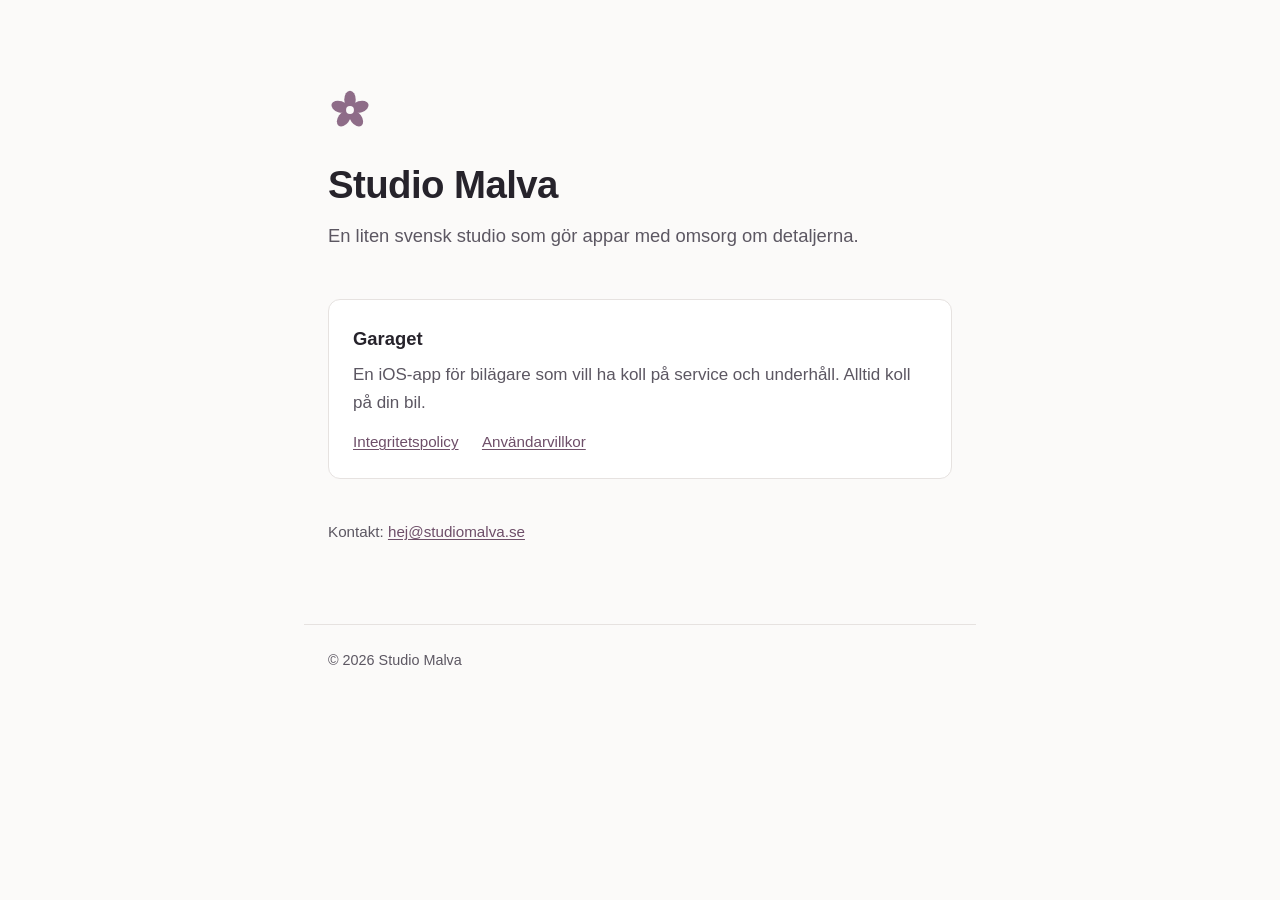
==== index.html @ b9447bf2 "Add files via upload" ====
<!DOCTYPE html>
<html lang="sv">
<head>
<meta charset="utf-8">
<meta name="viewport" content="width=device-width, initial-scale=1">
<title>Studio Malva</title>
<meta name="description" content="Studio Malva gör appar. Först ut: Garaget, en iOS-app för bilägare som vill ha koll på service och underhåll.">
<link rel="stylesheet" href="style.css">
<link rel="icon" href="data:image/svg+xml,%3Csvg xmlns='http://www.w3.org/2000/svg' viewBox='0 0 100 100'%3E%3Cg fill='%238E6C88'%3E%3Cellipse cx='50' cy='26' rx='13' ry='20'/%3E%3Cellipse cx='50' cy='26' rx='13' ry='20' transform='rotate(72 50 50)'/%3E%3Cellipse cx='50' cy='26' rx='13' ry='20' transform='rotate(144 50 50)'/%3E%3Cellipse cx='50' cy='26' rx='13' ry='20' transform='rotate(216 50 50)'/%3E%3Cellipse cx='50' cy='26' rx='13' ry='20' transform='rotate(288 50 50)'/%3E%3C/g%3E%3Ccircle cx='50' cy='50' r='9' fill='%23FBFAF9'/%3E%3C/svg%3E">
</head>
<body>
<main>
  <div class="hero">
    <svg class="flower" viewBox="0 0 100 100" role="img" aria-label="Studio Malvas märke, en stiliserad malvablomma">
      <g fill="#8E6C88">
        <ellipse cx="50" cy="26" rx="13" ry="20"/>
        <ellipse cx="50" cy="26" rx="13" ry="20" transform="rotate(72 50 50)"/>
        <ellipse cx="50" cy="26" rx="13" ry="20" transform="rotate(144 50 50)"/>
        <ellipse cx="50" cy="26" rx="13" ry="20" transform="rotate(216 50 50)"/>
        <ellipse cx="50" cy="26" rx="13" ry="20" transform="rotate(288 50 50)"/>
      </g>
      <circle cx="50" cy="50" r="9" fill="#FBFAF9"/>
    </svg>
    <h1>Studio Malva</h1>
    <p class="lead">En liten svensk studio som gör appar med omsorg om detaljerna.</p>
  </div>

  <div class="card">
    <h2>Garaget</h2>
    <p>En iOS-app för bilägare som vill ha koll på service och underhåll. Alltid koll på din bil.</p>
    <nav>
      <a href="integritetspolicy.html">Integritetspolicy</a>
      <a href="anvandarvillkor.html">Användarvillkor</a>
    </nav>
  </div>

  <p class="contact">Kontakt: <a href="mailto:hej@studiomalva.se">hej@studiomalva.se</a></p>
</main>
<footer class="site">
  © 2026 Studio Malva
</footer>
</body>
</html>
---- style.css ----
:root {
  --bg: #FBFAF9;
  --ink: #26232B;
  --ink-soft: #5C5762;
  --malva: #8E6C88;
  --malva-deep: #6E4F69;
  --line: #E6E2E0;
  --max: 42rem;
}

* { box-sizing: border-box; }

html { -webkit-text-size-adjust: 100%; }

body {
  margin: 0;
  background: var(--bg);
  color: var(--ink);
  font-family: -apple-system, BlinkMacSystemFont, "Segoe UI", Roboto, "Helvetica Neue", Arial, sans-serif;
  font-size: 1.0625rem;
  line-height: 1.65;
}

header.site {
  max-width: var(--max);
  margin: 0 auto;
  padding: 2.5rem 1.5rem 0;
  display: flex;
  align-items: center;
  gap: 0.6rem;
}

header.site a {
  display: flex;
  align-items: center;
  gap: 0.6rem;
  text-decoration: none;
  color: var(--ink);
}

.wordmark {
  font-size: 0.95rem;
  font-weight: 600;
  letter-spacing: 0.14em;
  text-transform: uppercase;
}

main {
  max-width: var(--max);
  margin: 0 auto;
  padding: 2rem 1.5rem 4rem;
}

h1 {
  font-size: 1.9rem;
  line-height: 1.25;
  font-weight: 700;
  letter-spacing: -0.015em;
  margin: 1.5rem 0 0.5rem;
}

h2 {
  font-size: 1.25rem;
  font-weight: 650;
  margin: 2.5rem 0 0.75rem;
}

h3 {
  font-size: 1.05rem;
  font-weight: 650;
  margin: 1.75rem 0 0.5rem;
}

p, li { color: var(--ink); }

.meta {
  color: var(--ink-soft);
  font-size: 0.9rem;
  margin: 0 0 2rem;
}

a { color: var(--malva-deep); text-decoration-thickness: 1px; text-underline-offset: 2px; }
a:hover { color: var(--malva); }
a:focus-visible { outline: 2px solid var(--malva); outline-offset: 2px; border-radius: 2px; }

hr {
  border: none;
  border-top: 1px solid var(--line);
  margin: 2.5rem 0;
}

ul { padding-left: 1.25rem; }
li { margin: 0.35rem 0; }

table {
  width: 100%;
  border-collapse: collapse;
  font-size: 0.9rem;
  margin: 1.25rem 0;
}

th, td {
  text-align: left;
  padding: 0.5rem 0.75rem 0.5rem 0;
  border-bottom: 1px solid var(--line);
  vertical-align: top;
}

th { font-weight: 650; color: var(--ink-soft); font-size: 0.8rem; letter-spacing: 0.05em; text-transform: uppercase; }

strong { font-weight: 650; }

footer.site {
  max-width: var(--max);
  margin: 0 auto;
  padding: 0 1.5rem 3rem;
  color: var(--ink-soft);
  font-size: 0.9rem;
  border-top: 1px solid var(--line);
  padding-top: 1.5rem;
}

footer.site nav { margin-top: 0.35rem; }
footer.site a { color: var(--ink-soft); }
footer.site a:hover { color: var(--malva-deep); }

/* Startsidan */
.hero { padding-top: 3.5rem; }
.hero .flower { width: 44px; height: 44px; margin-bottom: 1.25rem; }
.hero h1 { font-size: 2.4rem; margin: 0 0 0.75rem; }
.hero p.lead { font-size: 1.15rem; color: var(--ink-soft); max-width: 34rem; margin: 0; }

.card {
  margin-top: 3rem;
  padding: 1.5rem;
  border: 1px solid var(--line);
  border-radius: 12px;
  background: #fff;
}
.card h2 { margin: 0 0 0.4rem; font-size: 1.15rem; }
.card p { margin: 0 0 0.75rem; color: var(--ink-soft); }
.card nav { font-size: 0.95rem; }
.card nav a { margin-right: 1.25rem; }

.contact { margin-top: 2.5rem; font-size: 0.95rem; color: var(--ink-soft); }

@media (max-width: 480px) {
  body { font-size: 1rem; }
  .hero h1 { font-size: 2rem; }
  table { font-size: 0.8rem; }
  th, td { padding-right: 0.5rem; }
}

@media (prefers-reduced-motion: no-preference) {
  .hero .flower { transition: transform 0.4s ease; }
  .hero .flower:hover { transform: rotate(36deg); }
}
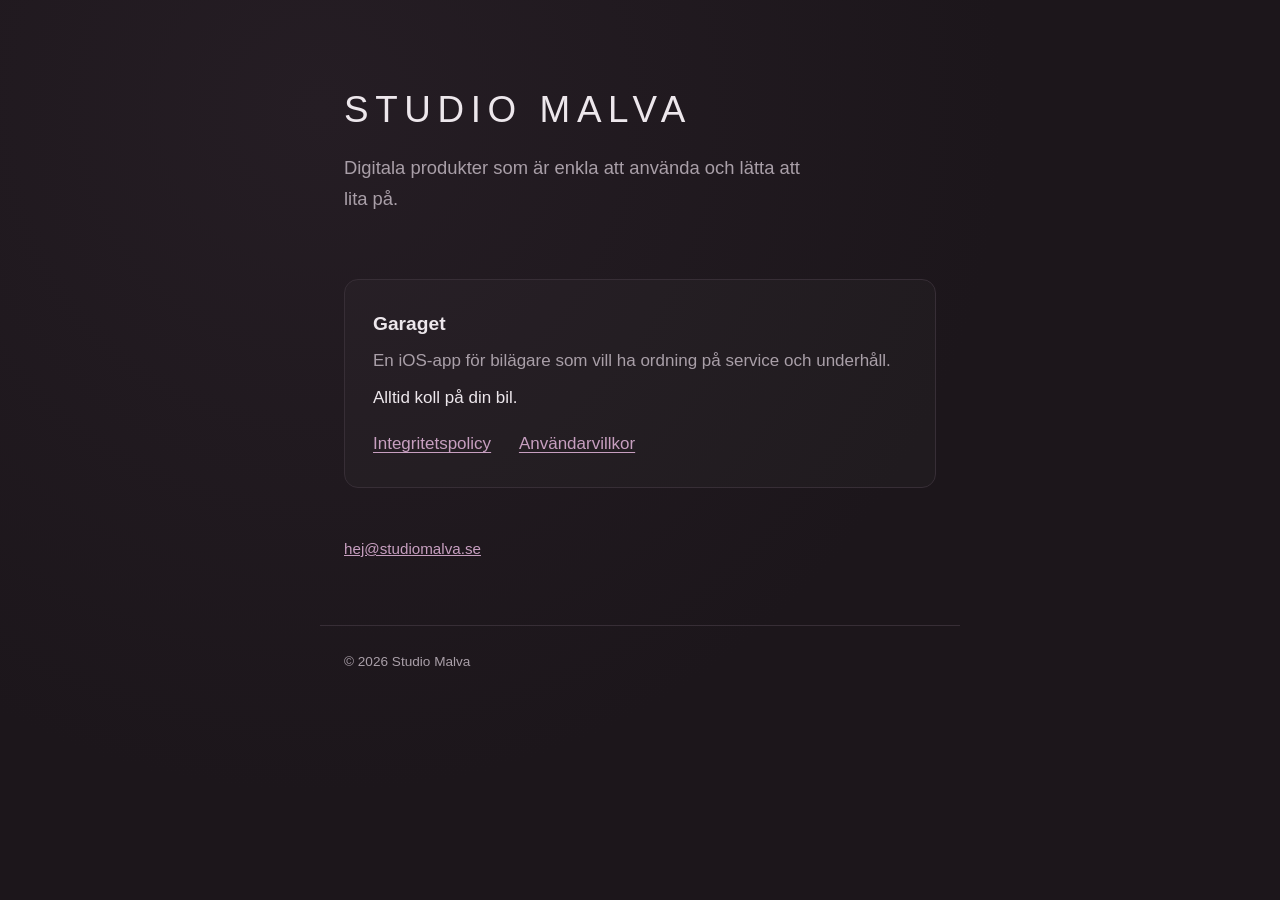
==== commit 6a349753: "Add files via upload" ====
--- a/index.html
+++ b/index.html
@@ -4,40 +4,82 @@
 <meta charset="utf-8">
 <meta name="viewport" content="width=device-width, initial-scale=1">
 <title>Studio Malva</title>
-<meta name="description" content="Studio Malva gör appar. Först ut: Garaget, en iOS-app för bilägare som vill ha koll på service och underhåll.">
-<link rel="stylesheet" href="style.css">
-<link rel="icon" href="data:image/svg+xml,%3Csvg xmlns='http://www.w3.org/2000/svg' viewBox='0 0 100 100'%3E%3Cg fill='%238E6C88'%3E%3Cellipse cx='50' cy='26' rx='13' ry='20'/%3E%3Cellipse cx='50' cy='26' rx='13' ry='20' transform='rotate(72 50 50)'/%3E%3Cellipse cx='50' cy='26' rx='13' ry='20' transform='rotate(144 50 50)'/%3E%3Cellipse cx='50' cy='26' rx='13' ry='20' transform='rotate(216 50 50)'/%3E%3Cellipse cx='50' cy='26' rx='13' ry='20' transform='rotate(288 50 50)'/%3E%3C/g%3E%3Ccircle cx='50' cy='50' r='9' fill='%23FBFAF9'/%3E%3C/svg%3E">
+<meta name="description" content="Studio Malva bygger digitala produkter. Garaget är en iOS-app för bilägare som vill ha ordning på service och underhåll.">
+<link rel="icon" href="data:image/svg+xml,%3Csvg xmlns='http://www.w3.org/2000/svg' viewBox='0 0 100 100'%3E%3Cdefs%3E%3Cg id='p'%3E%3Cpath d='M50 46 C40 40 33 28 36 16 C38 9 44 7 47 12 L50 17 L53 12 C56 7 62 9 64 16 C67 28 60 40 50 46 Z' fill='%238E6C88'/%3E%3C/g%3E%3C/defs%3E%3Cuse href='%23p'/%3E%3Cuse href='%23p' transform='rotate(72 50 50)'/%3E%3Cuse href='%23p' transform='rotate(144 50 50)'/%3E%3Cuse href='%23p' transform='rotate(216 50 50)'/%3E%3Cuse href='%23p' transform='rotate(288 50 50)'/%3E%3Ccircle cx='50' cy='50' r='6' fill='%231C161B'/%3E%3C/svg%3E">
+<style>
+:root {
+  --bg: #1C161B;
+  --ink: #EDE7EC;
+  --soft: #A99FA8;
+  --malva: #C79FC0;
+  --line: #372E36;
+}
+* { box-sizing: border-box; }
+body {
+  margin: 0;
+  background: radial-gradient(circle at 25% 12%, #251D24 0%, var(--bg) 55%);
+  background-color: var(--bg);
+  min-height: 100vh;
+  color: var(--ink);
+  font-family: -apple-system, BlinkMacSystemFont, "Segoe UI", Roboto, sans-serif;
+  font-size: 1.0625rem;
+  line-height: 1.7;
+}
+main { max-width: 40rem; margin: 0 auto; padding: 5.5rem 1.5rem 3rem; }
+h1 {
+  font-size: 2.3rem;
+  font-weight: 300;
+  letter-spacing: 0.18em;
+  text-transform: uppercase;
+  line-height: 1.2;
+  margin: 0 0 1.25rem;
+}
+.lead { font-size: 1.15rem; color: var(--soft); margin: 0; max-width: 30rem; }
+.card {
+  margin-top: 4rem;
+  padding: 1.75rem;
+  border: 1px solid var(--line);
+  border-radius: 14px;
+  background: rgba(255,255,255,0.02);
+}
+.card h2 { font-size: 1.2rem; font-weight: 600; margin: 0 0 0.4rem; }
+.card p.desc { margin: 0 0 0.5rem; color: var(--soft); }
+.card p.tagline { margin: 0 0 1.1rem; color: var(--ink); font-weight: 500; }
+nav a { color: var(--malva); margin-right: 1.5rem; text-underline-offset: 3px; }
+a:focus-visible { outline: 2px solid var(--malva); outline-offset: 2px; border-radius: 2px; }
+.contact { margin-top: 3rem; font-size: 0.95rem; }
+.contact a { color: var(--malva); }
+footer {
+  max-width: 40rem;
+  margin: 0 auto;
+  padding: 1.5rem;
+  color: var(--soft);
+  font-size: 0.85rem;
+  border-top: 1px solid var(--line);
+}
+@media (max-width: 480px) {
+  h1 { font-size: 1.7rem; letter-spacing: 0.15em; }
+  main { padding-top: 4rem; }
+}
+</style>
 </head>
 <body>
 <main>
-  <div class="hero">
-    <svg class="flower" viewBox="0 0 100 100" role="img" aria-label="Studio Malvas märke, en stiliserad malvablomma">
-      <g fill="#8E6C88">
-        <ellipse cx="50" cy="26" rx="13" ry="20"/>
-        <ellipse cx="50" cy="26" rx="13" ry="20" transform="rotate(72 50 50)"/>
-        <ellipse cx="50" cy="26" rx="13" ry="20" transform="rotate(144 50 50)"/>
-        <ellipse cx="50" cy="26" rx="13" ry="20" transform="rotate(216 50 50)"/>
-        <ellipse cx="50" cy="26" rx="13" ry="20" transform="rotate(288 50 50)"/>
-      </g>
-      <circle cx="50" cy="50" r="9" fill="#FBFAF9"/>
-    </svg>
-    <h1>Studio Malva</h1>
-    <p class="lead">En liten svensk studio som gör appar med omsorg om detaljerna.</p>
-  </div>
+  <h1>Studio Malva</h1>
+  <p class="lead">Digitala produkter som är enkla att använda och lätta att lita på.</p>
 
   <div class="card">
     <h2>Garaget</h2>
-    <p>En iOS-app för bilägare som vill ha koll på service och underhåll. Alltid koll på din bil.</p>
+    <p class="desc">En iOS-app för bilägare som vill ha ordning på service och underhåll.</p>
+    <p class="tagline">Alltid koll på din bil.</p>
     <nav>
       <a href="integritetspolicy.html">Integritetspolicy</a>
       <a href="anvandarvillkor.html">Användarvillkor</a>
     </nav>
   </div>
 
-  <p class="contact">Kontakt: <a href="mailto:hej@studiomalva.se">hej@studiomalva.se</a></p>
+  <p class="contact"><a href="mailto:hej@studiomalva.se">hej@studiomalva.se</a></p>
 </main>
-<footer class="site">
-  © 2026 Studio Malva
-</footer>
+<footer>© 2026 Studio Malva</footer>
 </body>
 </html>
